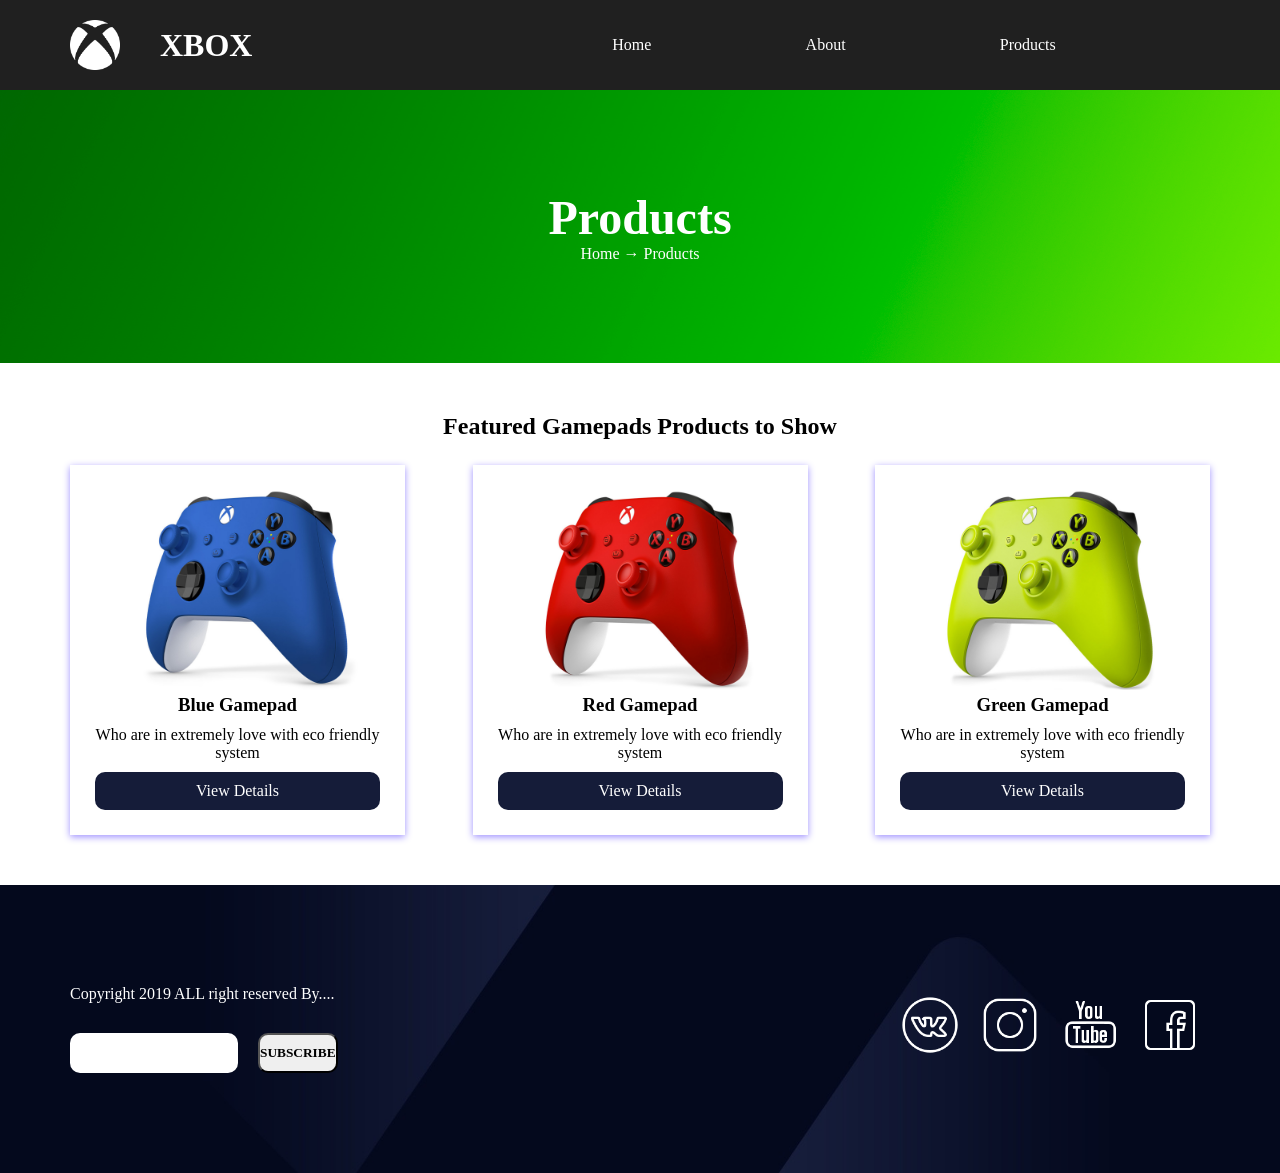
==== index.html @ c4d64868 "2" ====
<!DOCTYPE html>
<html lang="en">
<head>
    <meta charset="UTF-8">
    <meta name="viewport" content="width=device-width, initial-scale=1.0">
    <meta http-equiv="X-UA-Compatible" content="ie=edge">
    <title>Robotics</title>
    <link rel='stylesheet' href='index.css'>
    <link rel='stylesheet' href='flex_training.css'>
</head>
<body>

    <!--START HEADER-->
    <header class = 'header'>

        <div class = 'container'>
            <div class = 'header-row'>
                <!--START BLOCK LOGO-->
                <div class = 'header-logo'>
                    <img class = 'logo-img' src='img/logo.png'width="50" height="50"></img>
                    <h1 class = 'logo-title'>XBOX</h1>
                </div>
                <!--END BLOCK LOGO-->

                <!--START BLOCK MENU-->
                <div class = 'header-menu'>
                    <ul class = 'menu'>
                        <li class = 'menu-item'>
                            <a class = 'menu-link' href ='#'>Home</a>
                        </li>
                        <li class = 'menu-item'>
                            <a class = 'menu-link' href ='#'>About</a>
                        </li>
                        <li class = 'menu-item'>
                            <a class = 'menu-link' href ='#metka'>Products</a>
                        </li>
                    </ul>
                </div>
                <!--END BLOCK MENU-->
            </div>
        </div>

    </header>
    <!--END HEADER-->

    <!--START MAIN-->
    <main class = 'main'>
        <!--START BANNER SECTION-->
        <section class = 'banner-section'>
            <div class = 'container'>
                <div class = 'banner-text'>
                    <h1 class = 'banner-title'>Products</h1>
                    <div class = 'banner-description'>
                        <a href = '#' class = 'menu-link'>Home</a> &#x2192 <a href = '#' class = 'menu-link'>Products</a>
                    </div>
                </div>
            </div>
        </section>
        <!--END BANNER SECTION-->

        <!--START CARDS SECTION-->
        <section class = 'cards-section'>
            <a name = 'metka'>
            <div class = 'container'>
                    <a name = 'metka'></a>
                <div class = 'cards-text'>
                    <h1 class = 'cards-title'>Featured Gamepads Products to Show</h1>
                </div>

                <div class = 'cards'>
                    <div class = 'cards-row'>
                        <div class = 'card'>

                            <img class = 'card-img' src="img/1.jpg"width="300" height="200">
                            <div class = 'card-body'>
                                <h3 class = 'card-title'>Blue Gamepad</h3>
                                <div class = 'card-text'>Who are in extremely love with eco friendly system</div>
                                <div class = 'card-button'>
                                    <a class = 'card-link' href = '#'>View Details</a>
                                </div>
                            </div>

                        </div>
                        <div class = 'card'>

                            <img class = 'card-img' src="img/2.jpg"width="300" height="200">
                            <div class = 'card-body'>
                                <h3 class = 'card-title'>Red Gamepad</h3>
                                <div class = 'card-text'>Who are in extremely love with eco friendly system</div>
                                <div class = 'card-button'>
                                    <a class = 'card-link' href = '#'>View Details</a>
                                </div>
                            </div>

                        </div>
                        <div class = 'card'>

                            <img class = 'card-img' src="img/3.jpg" width="300" height="200">
                            <div class = 'card-body'>
                                <h3 class = 'card-title'>Green Gamepad</h3>
                                <div class = 'card-text'>Who are in extremely love with eco friendly system</div>
                                <div class = 'card-button'>
                                    <a class = 'card-link' href = '#'>View Details</a>
                                </div>
                            </div>

                        </div>
                    </div>

                </div>

            </div>
        </section>
        <!--START CARDS SECTION-->
    </main>
    <!--END MAIN-->

    <!--START FOOTER-->
    <footer class = 'footer'>
        <div class = 'container'>
            <div class = 'footer-row'>
                <div class = 'search'>
                    <div class = 'copyright'>Copyright 2019 ALL right reserved By....</div>
                    <div class="footer-search">
                        <input type="text" class="footer-search-input">
                        <button class="footer-search-button">Subscribe</button>
                    </div>
                </div>
                <div class = 'social-networks'>
                    <a href="#"><img class = 'footer-logo' src='img/vk.png'></a>
                    <a href="#"><img class = 'footer-logo' src='img/instagram.png'></a>
                    <a href="#"><img class = 'footer-logo' src='img/youtube.png'></a>
                    <a href="#"><img class = 'footer-logo' src='img/facebook.png'></a>
                </div>
            </div>
        </div>
    </footer>
    <!--END FOOTER-->

</body>
</html>
---- index.css ----
* {
    font-family: Verdana;
    margin: 0;
    padding: 0;
}

.container {
    max-width: 1140px;
    padding: 0 15px;
    margin: 0 auto;
}

/* HEADER */

.header {
    width: 100%;
    color: white;
    padding: 20px;
    background-color: #202020;
    box-sizing: border-box;
}

.menu-item {
    list-style: none;
}

.menu-link {
    color: white;
    text-decoration: none;
}

/* BANNER */
.banner-section {
    padding: 100px 0;
    background: url(img/banner-bg1.png);
    background-size: cover;
    background-position: center;
}

.banner-title{
    font-size: 48px;
}

.banner-title, .banner-description {
    text-align:center;
    color: white;
}

/* CARDS */

.cards-section {
    padding: 50px 0px;
}

.cards-title, .cards-description {
    text-align:center;
}

.card {
    padding: 25px;
    width: 25%;
    margin-top: 25px;
    box-shadow: 0px 2px 7px 0px #9e90ff;
    text-align: center;
}

.card-button {
    text-align: center;
    background: #151c39;
    padding: 10px 10px;
    border-radius: 10px;
}

.card-link {
    color: white;
    text-decoration: none;
}

.card-title, .card-text{
    margin-bottom: 10px;
}

/* FOOTER */

.footer{
    background: url(img/footer-bg.jpg);
    background-size: cover;
    padding: 100px 0px;
}
.copyright {
    color: white;

}

.cards-row {
    display: inline-block;
}
---- flex_training.css ----
.menu{
    display: flex;
    flex-direction: row;
    justify-content: space-evenly;
}

.header-row{
    display: flex;
    flex-direction: row;
    align-items: center;
}

.header-logo{
    display: flex;
    flex-direction: row;   
    align-items: center;
    flex-grow: 1;
}

.logo-img{
    margin-right: 40px;
}

.header-menu{
    flex-grow: 3;
}

/* CARDS */

.cards-row{
    display: flex;
    flex-direction: row;
    justify-content: space-between;
}

/* FOOTER */

.footer-row{
    display: flex;
    flex-direction: row;
    justify-content: space-between;
}

.social-networks{
    display: flex;
    justify-content: flex-end;
}

.footer-logo{
    margin: 10px;
    width: 60px;
    height: 60px;
}

.footer-search{
    display: flex;
    justify-content: space-between;
    margin-top:30px;
    align-items: center;
}

.footer-search-input{
    height: 40px;
    flex-grow: 3;
    margin-right: 20px;
    border-radius: 10px;
    border: none;
}

.footer-search-button{
    height: 40px;
    flex-grow: 2;
    border-radius: 10px;
    text-transform: uppercase;
    font-weight: bold;
}
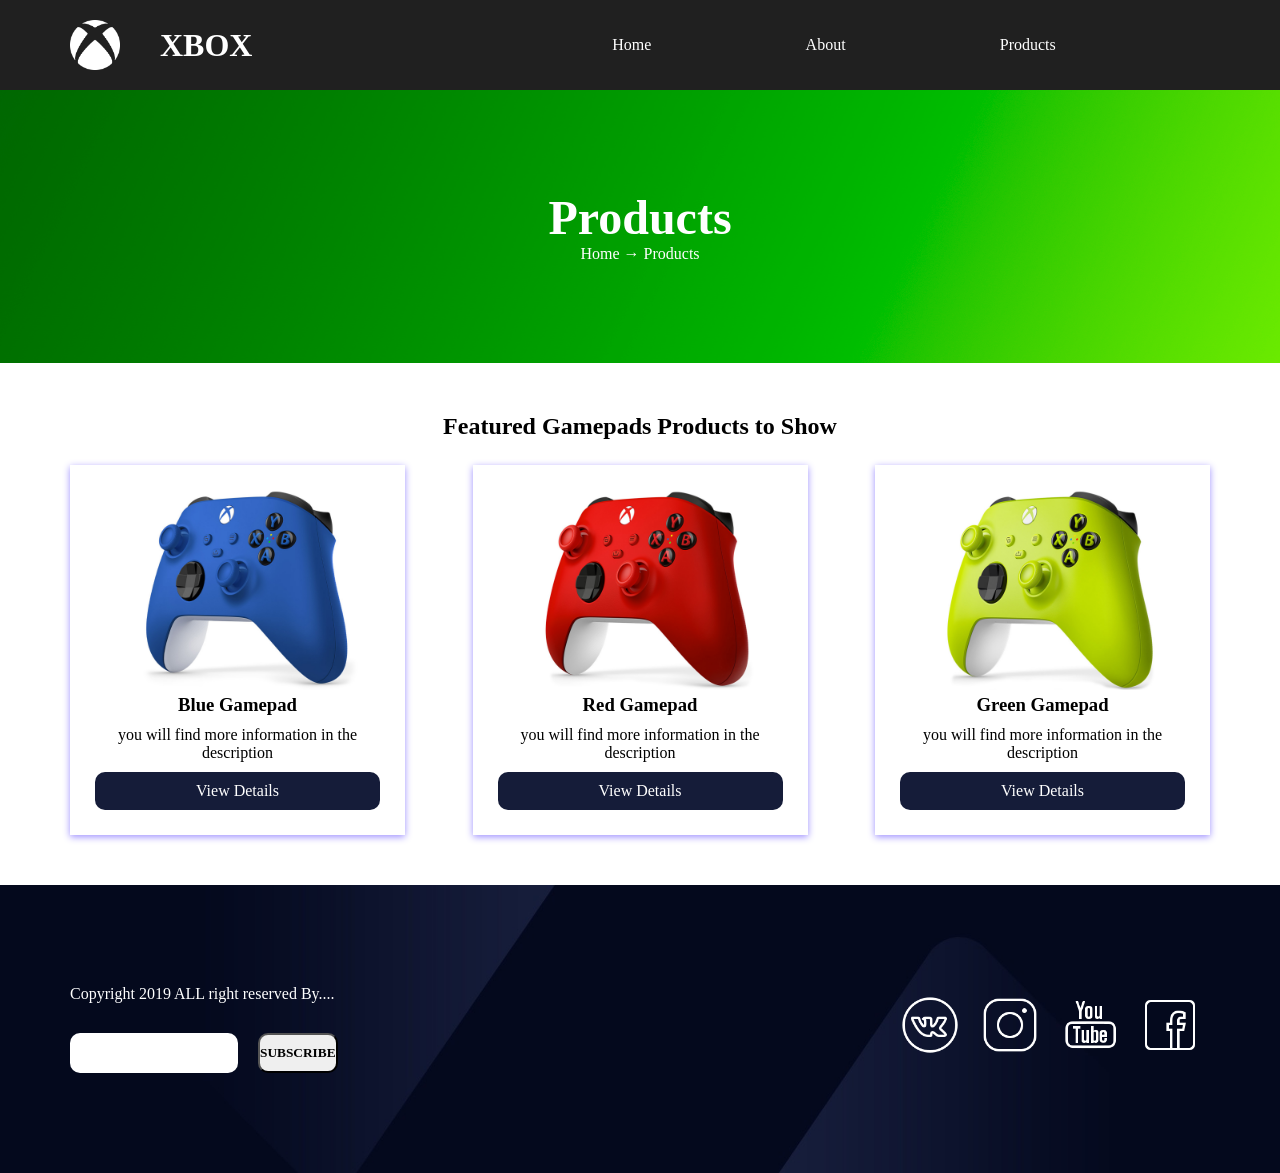
==== commit 92ab1a16: "3" ====
--- a/index.html
+++ b/index.html
@@ -4,7 +4,7 @@
     <meta charset="UTF-8">
     <meta name="viewport" content="width=device-width, initial-scale=1.0">
     <meta http-equiv="X-UA-Compatible" content="ie=edge">
-    <title>Robotics</title>
+    <title>Xbox products</title>
     <link rel='stylesheet' href='index.css'>
     <link rel='stylesheet' href='flex_training.css'>
 </head>
@@ -74,7 +74,7 @@
                             <img class = 'card-img' src="img/1.jpg"width="300" height="200">
                             <div class = 'card-body'>
                                 <h3 class = 'card-title'>Blue Gamepad</h3>
-                                <div class = 'card-text'>Who are in extremely love with eco friendly system</div>
+                                <div class = 'card-text'>you will find more information in the description</div>
                                 <div class = 'card-button'>
                                     <a class = 'card-link' href = '#'>View Details</a>
                                 </div>
@@ -86,7 +86,7 @@
                             <img class = 'card-img' src="img/2.jpg"width="300" height="200">
                             <div class = 'card-body'>
                                 <h3 class = 'card-title'>Red Gamepad</h3>
-                                <div class = 'card-text'>Who are in extremely love with eco friendly system</div>
+                                <div class = 'card-text'>you will find more information in the description</div>
                                 <div class = 'card-button'>
                                     <a class = 'card-link' href = '#'>View Details</a>
                                 </div>
@@ -98,7 +98,7 @@
                             <img class = 'card-img' src="img/3.jpg" width="300" height="200">
                             <div class = 'card-body'>
                                 <h3 class = 'card-title'>Green Gamepad</h3>
-                                <div class = 'card-text'>Who are in extremely love with eco friendly system</div>
+                                <div class = 'card-text'>you will find more information in the description</div>
                                 <div class = 'card-button'>
                                     <a class = 'card-link' href = '#'>View Details</a>
                                 </div>
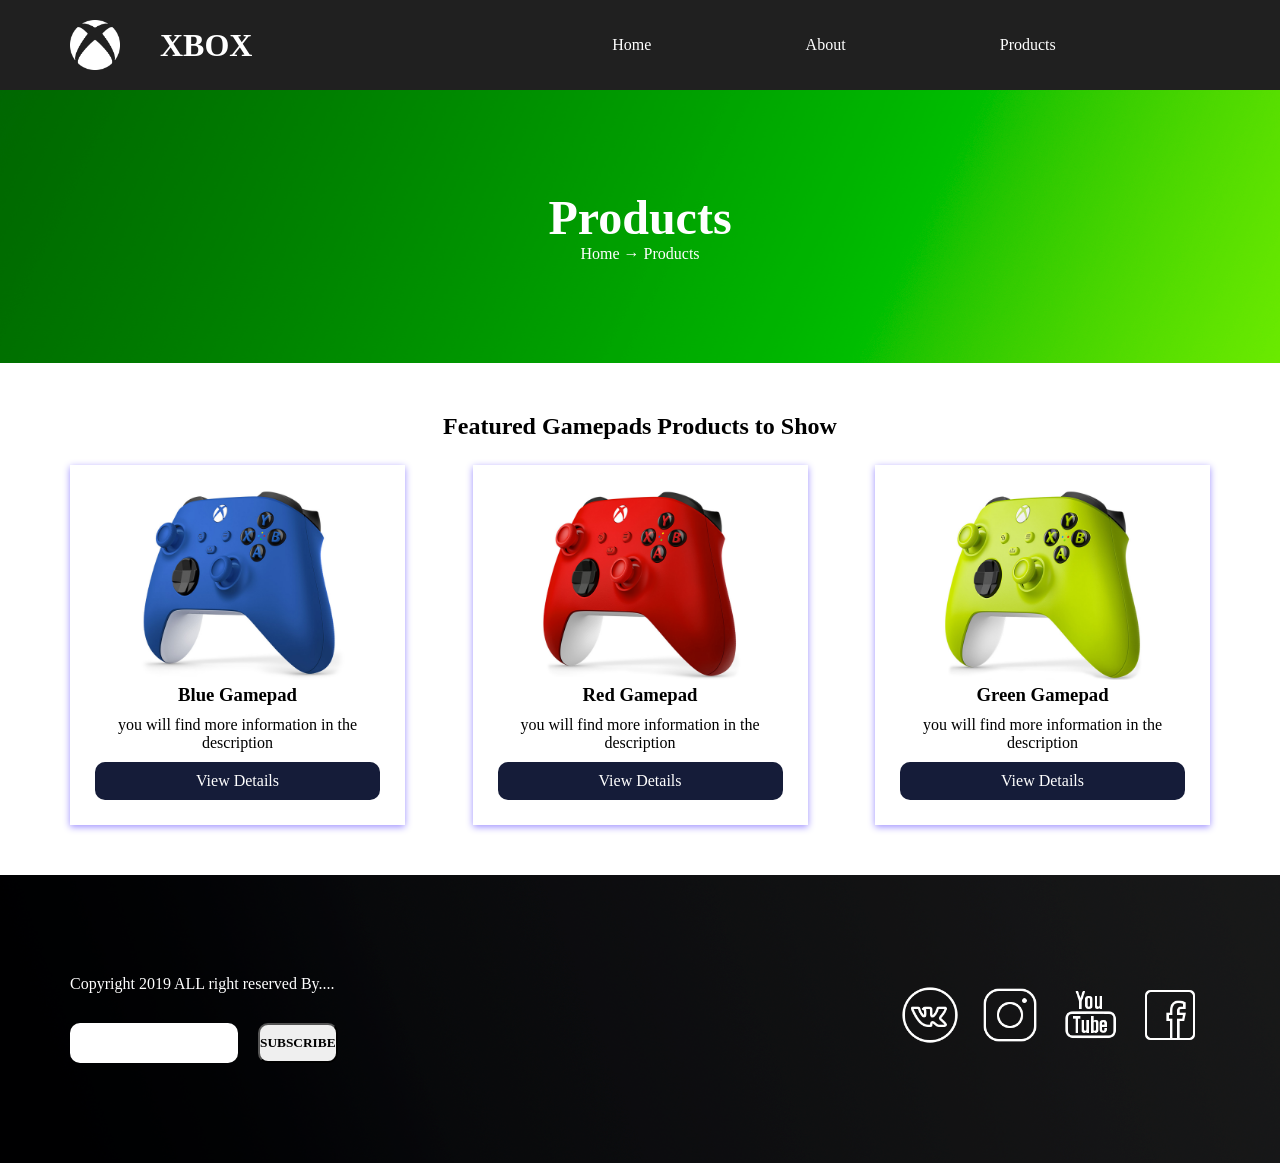
==== commit 7b222d28: "auto picture" ====
--- a/index.html
+++ b/index.html
@@ -69,9 +69,9 @@
 
                 <div class = 'cards'>
                     <div class = 'cards-row'>
-                        <div class = 'card'>
+                        <div class = 'card' >
 
-                            <img class = 'card-img' src="img/1.jpg"width="300" height="200">
+                            <img class = 'card-img' src="img/1.jpg" >
                             <div class = 'card-body'>
                                 <h3 class = 'card-title'>Blue Gamepad</h3>
                                 <div class = 'card-text'>you will find more information in the description</div>
@@ -83,7 +83,7 @@
                         </div>
                         <div class = 'card'>
 
-                            <img class = 'card-img' src="img/2.jpg"width="300" height="200">
+                            <img class = 'card-img' src="img/2.jpg">
                             <div class = 'card-body'>
                                 <h3 class = 'card-title'>Red Gamepad</h3>
                                 <div class = 'card-text'>you will find more information in the description</div>
@@ -95,7 +95,7 @@
                         </div>
                         <div class = 'card'>
 
-                            <img class = 'card-img' src="img/3.jpg" width="300" height="200">
+                            <img class = 'card-img' src="img/3.jpg">
                             <div class = 'card-body'>
                                 <h3 class = 'card-title'>Green Gamepad</h3>
                                 <div class = 'card-text'>you will find more information in the description</div>
--- a/index.css
+++ b/index.css
@@ -83,7 +83,7 @@
 /* FOOTER */
 
 .footer{
-    background: url(img/footer-bg.jpg);
+    background: url(img/footer-bg.png);
     background-size: cover;
     padding: 100px 0px;
 }
@@ -94,4 +94,9 @@
 
 .cards-row {
     display: inline-block;
+}
+.card-img {
+    max-width: 100%;
+    max-height: auto;
+    
 }
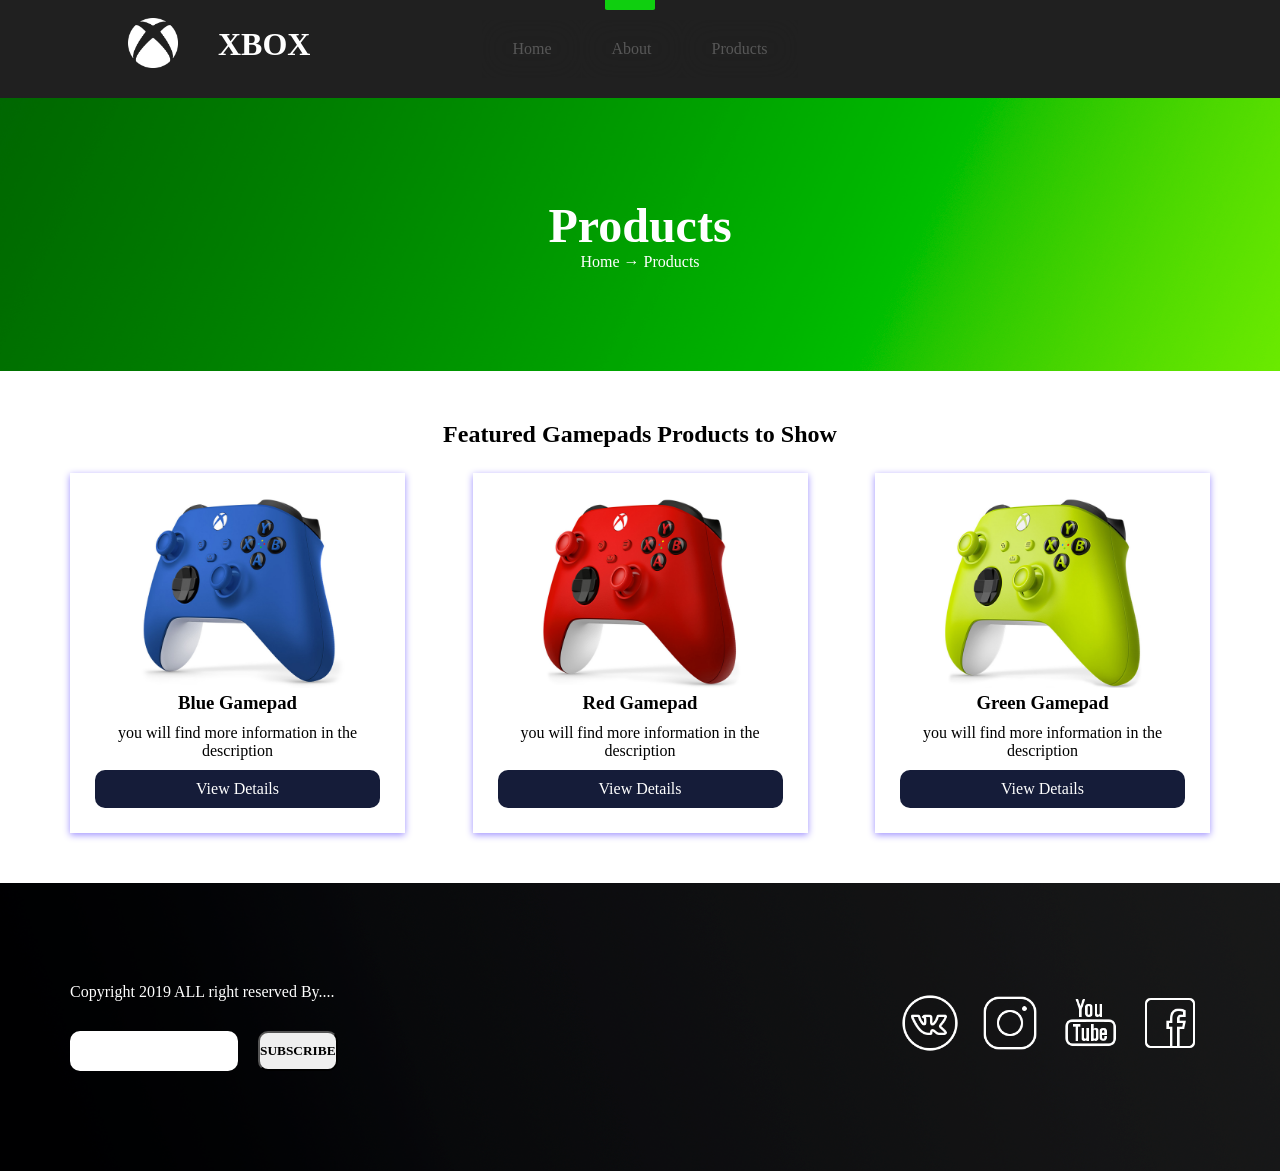
==== commit 92612812: "new upgrade" ====
--- a/index.html
+++ b/index.html
@@ -16,7 +16,7 @@
         <div class = 'container'>
             <div class = 'header-row'>
                 <!--START BLOCK LOGO-->
-                <div class = 'header-logo'>
+                <div class = 'logo'>
                     <img class = 'logo-img' src='img/logo.png'width="50" height="50"></img>
                     <h1 class = 'logo-title'>XBOX</h1>
                 </div>
@@ -32,8 +32,10 @@
                             <a class = 'menu-link' href ='#'>About</a>
                         </li>
                         <li class = 'menu-item'>
-                            <a class = 'menu-link' href ='#metka'>Products</a>
+                            <a class = 'menu-link',  href ='#metka'>Products</a>
                         </li>
+                        <dif class="marker"> </dif>
+                       
                     </ul>
                 </div>
                 <!--END BLOCK MENU-->
@@ -51,7 +53,7 @@
                 <div class = 'banner-text'>
                     <h1 class = 'banner-title'>Products</h1>
                     <div class = 'banner-description'>
-                        <a href = '#' class = 'menu-link'>Home</a> &#x2192 <a href = '#' class = 'menu-link'>Products</a>
+                        <a href = '#' class = 'description1'>Home</a> &#x2192 <a href = '#' class = 'description1'>Products</a>
                     </div>
                 </div>
             </div>
--- a/index.css
+++ b/index.css
@@ -14,10 +14,25 @@
 
 .header {
     width: 100%;
-    color: white;
     padding: 20px;
     background-color: #202020;
     box-sizing: border-box;
+    display: flex;
+    justify-content: center;
+    align-items: center;
+}
+.logo{
+    position: left;
+    position: absolute;
+    left: 10%;
+    top: 2%;
+}
+
+.logo-title{
+    color:white;
+    position: absolute;
+    left: 100%;
+    top: 15%;
 }
 
 .menu-item {
@@ -25,8 +40,16 @@
 }
 
 .menu-link {
+    display: flex;
     color: white;
     text-decoration: none;
+    backdrop-filter: blur(15px);
+    z-index: 1000;
+    padding: 20px 30px;
+    display: inline-block;
+    pointer-events: none;
+    opacity: 0.25;
+    transition: 0.25s;
 }
 
 /* BANNER */
@@ -99,4 +122,36 @@
     max-width: 100%;
     max-height: auto;
     
-}+}
+.card:hover{
+    width: 35%;
+}
+.marker{
+    position: absolute;
+    top: 0;
+    transition: 0.5s;
+    z-index: 1;
+}
+.marker::before{
+    --c:rgb(15, 207, 15);
+    content: '';
+    width: 50px;
+    height: 20px;
+    position: absolute;
+    background: var(--c);
+    top: -10px;
+    left: 50%;
+    transform: translate(-70%);
+    border-radius: 8%;
+    box-shadow: 
+    0 0 15px var(--c)
+    0 0 30px var(--c)
+    0 0 45px var(--c)
+    0 0 60px var(--c);
+}
+.description1{
+ color: white;
+    text-decoration: none;
+}
+
+
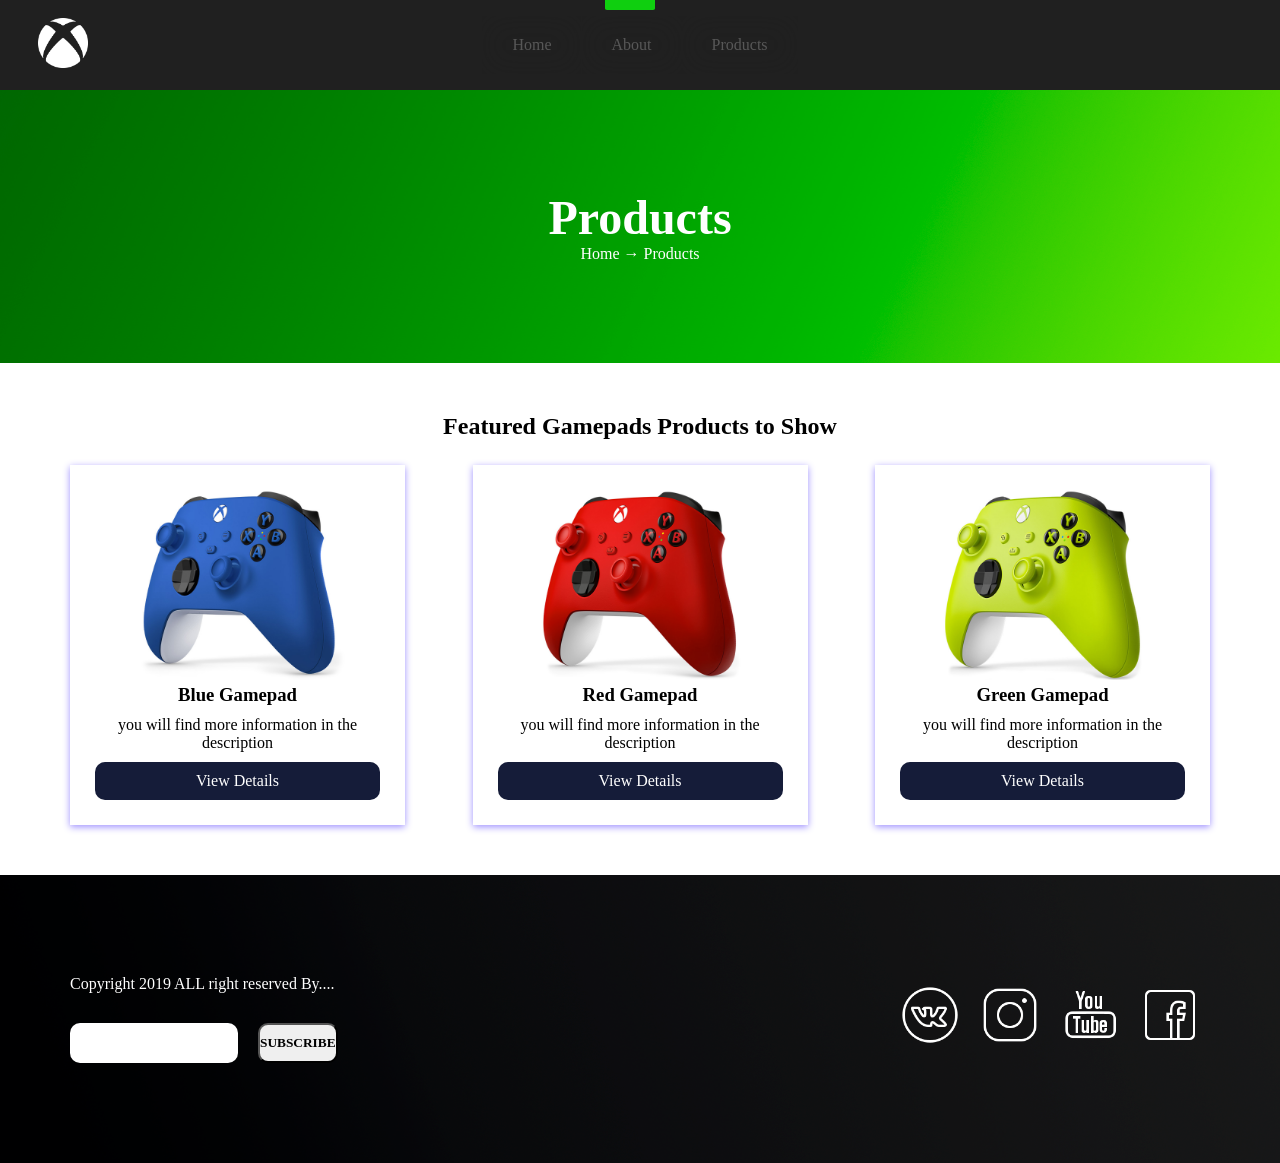
==== commit eecca2bc: "а" ====
--- a/index.html
+++ b/index.html
@@ -17,7 +17,7 @@
             <div class = 'header-row'>
                 <!--START BLOCK LOGO-->
                 <div class = 'logo'>
-                    <img class = 'logo-img' src='img/logo.png'width="50" height="50"></img>
+                    <img class = 'logo-img' src='img/logo.png'width="50px" height="auto"></img>
                     <h1 class = 'logo-title'>XBOX</h1>
                 </div>
                 <!--END BLOCK LOGO-->
@@ -32,7 +32,7 @@
                             <a class = 'menu-link' href ='#'>About</a>
                         </li>
                         <li class = 'menu-item'>
-                            <a class = 'menu-link',  href ='#metka'>Products</a>
+                            <a class = 'menu-link',  href ='https://hlebusek1.github.io/'>Products</a>
                         </li>
                         <dif class="marker"> </dif>
                        
